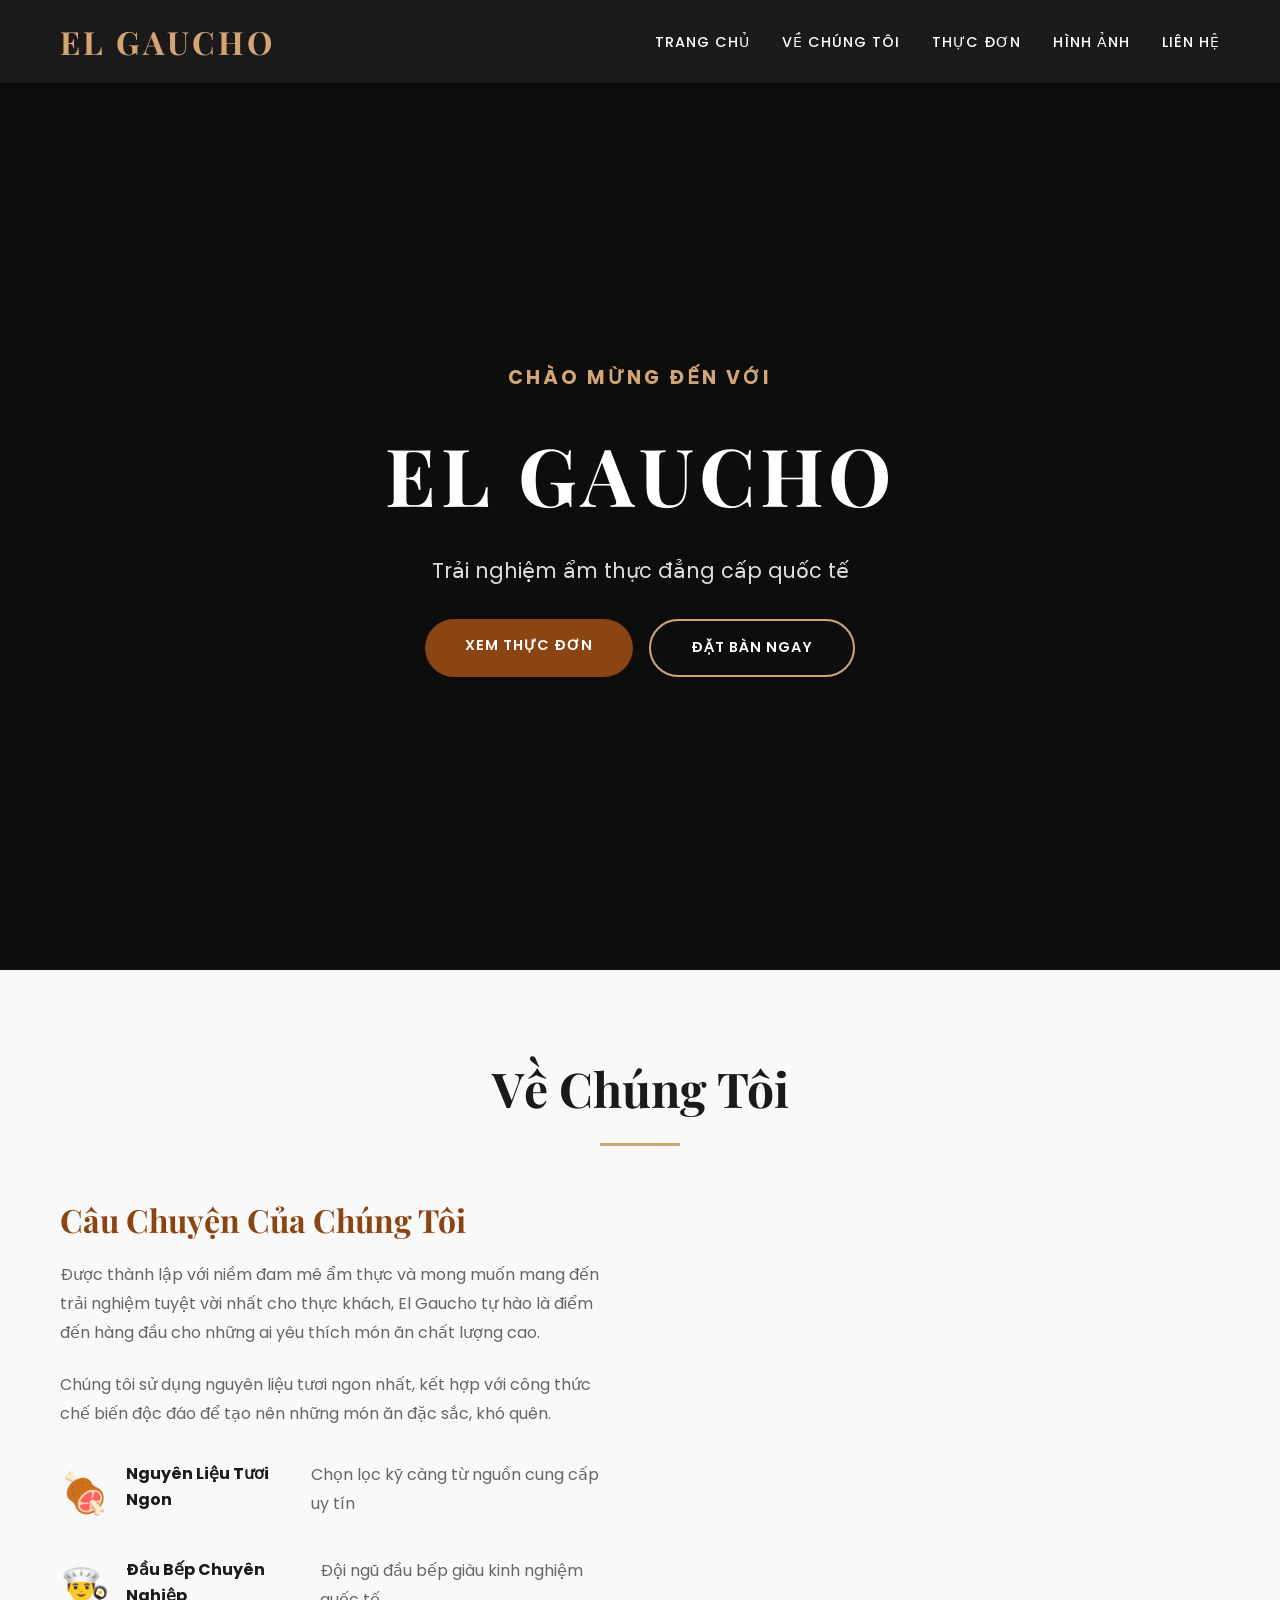
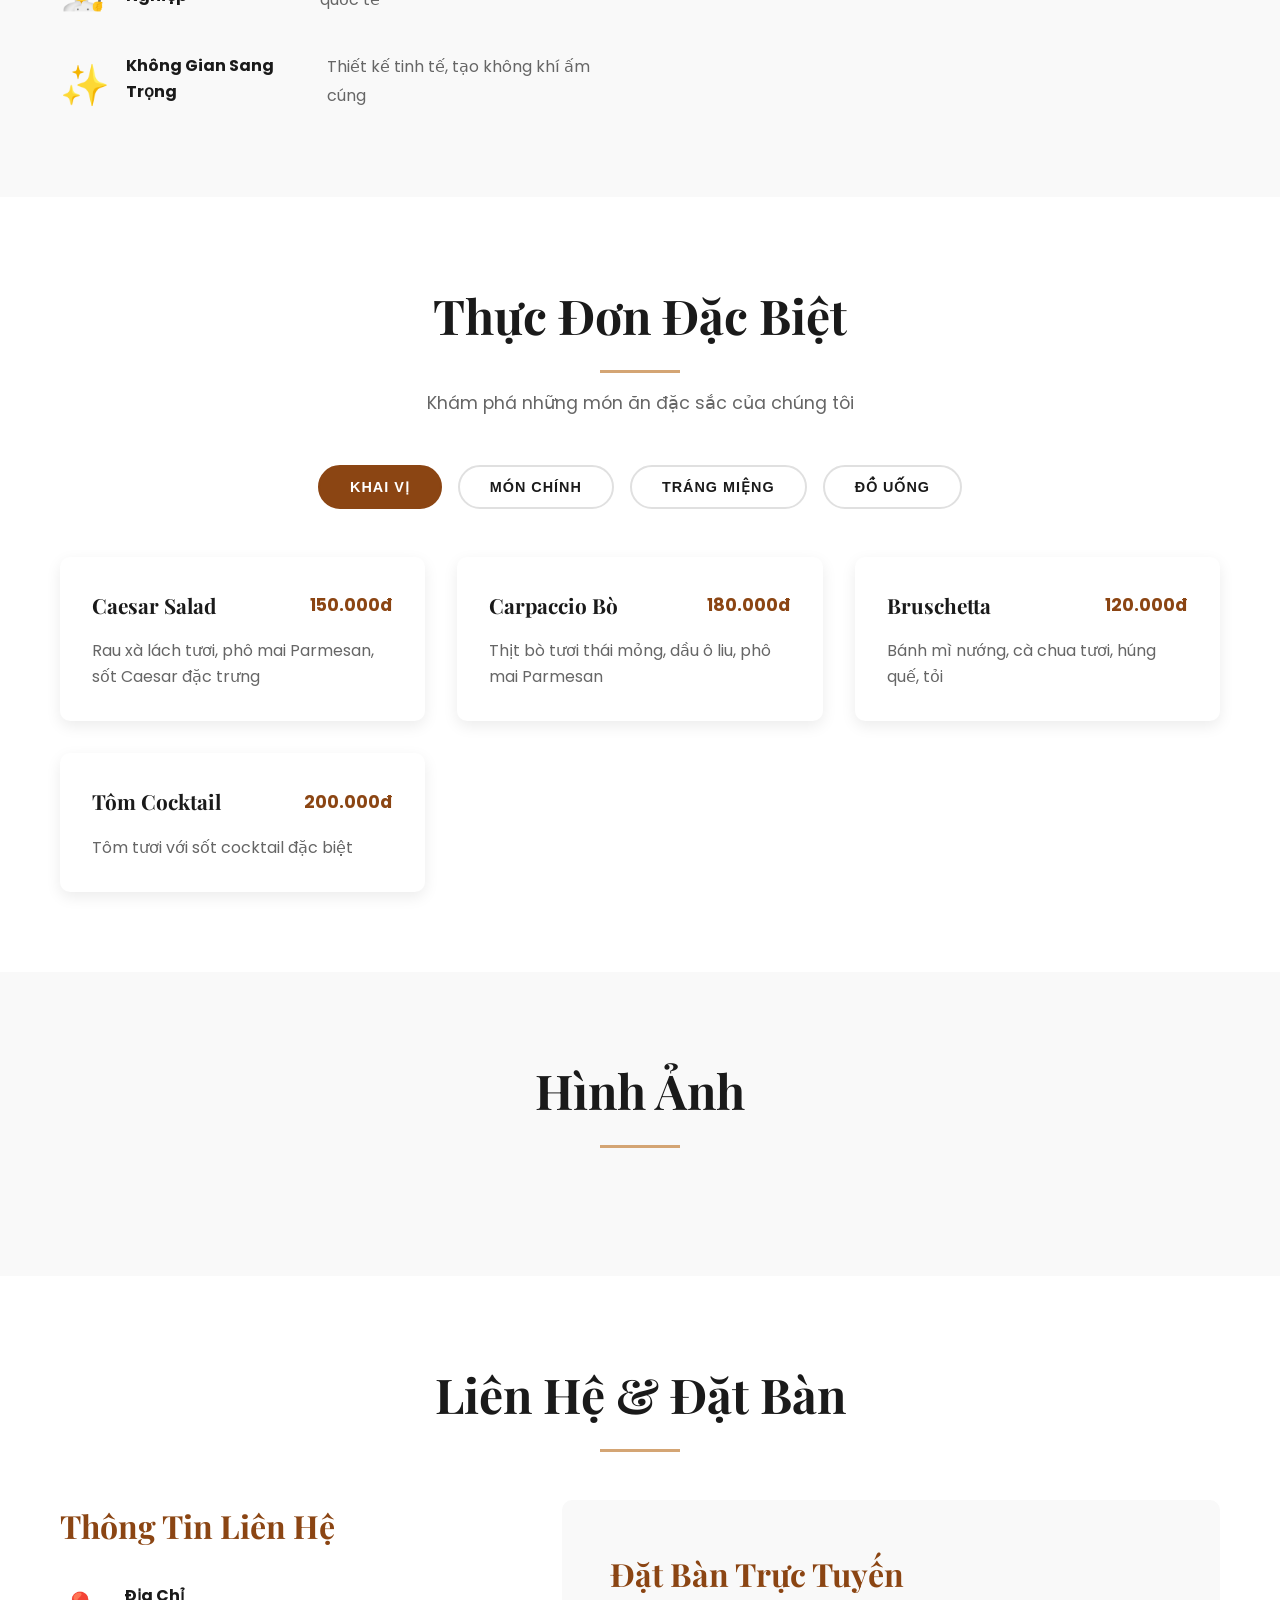
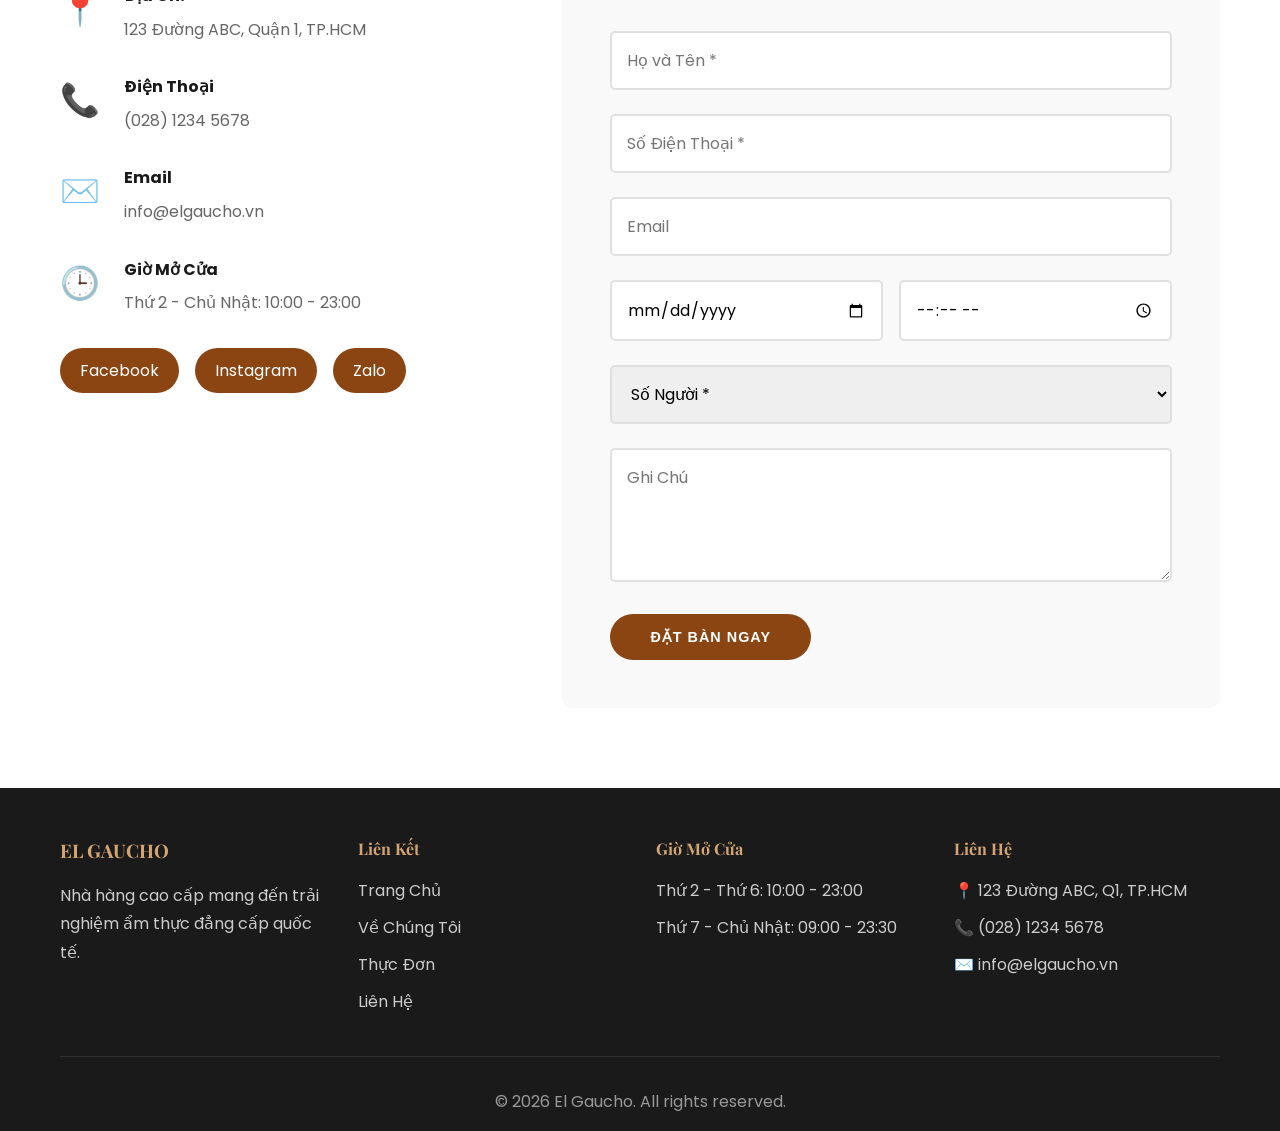
==== index.html @ 5d887f47 "Initial website upload" ====
<!DOCTYPE html>
<html lang="vi">
<head>
    <meta charset="UTF-8">
    <meta name="viewport" content="width=device-width, initial-scale=1.0">
    <meta name="description" content="Nhà hàng cao cấp - Ẩm thực đặc sắc">
    <title>El Gaucho - Nhà Hàng Cao Cấp</title>
    <link rel="stylesheet" href="css/style.css">
    <link rel="preconnect" href="https://fonts.googleapis.com">
    <link rel="preconnect" href="https://fonts.gstatic.com" crossorigin>
    <link href="https://fonts.googleapis.com/css2?family=Playfair+Display:wght@400;500;600;700&family=Poppins:wght@300;400;500;600&display=swap" rel="stylesheet">
</head>
<body>
    <!-- Header & Navigation -->
    <header class="header">
        <nav class="navbar">
            <div class="container">
                <div class="logo">
                    <h1>EL GAUCHO</h1>
                </div>
                <ul class="nav-menu">
                    <li><a href="#home" class="nav-link">Trang Chủ</a></li>
                    <li><a href="#about" class="nav-link">Về Chúng Tôi</a></li>
                    <li><a href="#menu" class="nav-link">Thực Đơn</a></li>
                    <li><a href="#gallery" class="nav-link">Hình Ảnh</a></li>
                    <li><a href="#contact" class="nav-link">Liên Hệ</a></li>
                </ul>
                <div class="nav-toggle">
                    <span></span>
                    <span></span>
                    <span></span>
                </div>
            </div>
        </nav>
    </header>

    <!-- Hero Section -->
    <section id="home" class="hero">
        <div class="hero-overlay"></div>
        <div class="hero-content">
            <h2 class="hero-subtitle">Chào Mừng Đến Với</h2>
            <h1 class="hero-title">EL GAUCHO</h1>
            <p class="hero-description">Trải nghiệm ẩm thực đẳng cấp quốc tế</p>
            <div class="hero-buttons">
                <a href="#menu" class="btn btn-primary">Xem Thực Đơn</a>
                <a href="#contact" class="btn btn-secondary">Đặt Bàn Ngay</a>
            </div>
        </div>
    </section>

    <!-- About Section -->
    <section id="about" class="about">
        <div class="container">
            <div class="section-header">
                <h2 class="section-title">Về Chúng Tôi</h2>
                <div class="section-divider"></div>
            </div>
            <div class="about-content">
                <div class="about-text">
                    <h3>Câu Chuyện Của Chúng Tôi</h3>
                    <p>Được thành lập với niềm đam mê ẩm thực và mong muốn mang đến trải nghiệm tuyệt vời nhất cho thực khách, El Gaucho tự hào là điểm đến hàng đầu cho những ai yêu thích món ăn chất lượng cao.</p>
                    <p>Chúng tôi sử dụng nguyên liệu tươi ngon nhất, kết hợp với công thức chế biến độc đáo để tạo nên những món ăn đặc sắc, khó quên.</p>
                    <div class="about-features">
                        <div class="feature-item">
                            <div class="feature-icon">🍖</div>
                            <h4>Nguyên Liệu Tươi Ngon</h4>
                            <p>Chọn lọc kỹ càng từ nguồn cung cấp uy tín</p>
                        </div>
                        <div class="feature-item">
                            <div class="feature-icon">👨‍🍳</div>
                            <h4>Đầu Bếp Chuyên Nghiệp</h4>
                            <p>Đội ngũ đầu bếp giàu kinh nghiệm quốc tế</p>
                        </div>
                        <div class="feature-item">
                            <div class="feature-icon">✨</div>
                            <h4>Không Gian Sang Trọng</h4>
                            <p>Thiết kế tinh tế, tạo không khí ấm cúng</p>
                        </div>
                    </div>
                </div>
                <div class="about-image">
                    <img src="images/restaurant-interior.jpg" alt="Không gian nhà hàng" onerror="this.style.display='none'">
                </div>
            </div>
        </div>
    </section>

    <!-- Menu Section -->
    <section id="menu" class="menu">
        <div class="container">
            <div class="section-header">
                <h2 class="section-title">Thực Đơn Đặc Biệt</h2>
                <div class="section-divider"></div>
                <p class="section-description">Khám phá những món ăn đặc sắc của chúng tôi</p>
            </div>
            
            <div class="menu-tabs">
                <button class="tab-btn active" data-tab="appetizers">Khai Vị</button>
                <button class="tab-btn" data-tab="mains">Món Chính</button>
                <button class="tab-btn" data-tab="desserts">Tráng Miệng</button>
                <button class="tab-btn" data-tab="drinks">Đồ Uống</button>
            </div>

            <div class="menu-content">
                <!-- Appetizers -->
                <div class="tab-content active" data-content="appetizers">
                    <div class="menu-grid">
                        <div class="menu-item">
                            <div class="menu-item-header">
                                <h4>Caesar Salad</h4>
                                <span class="price">150.000đ</span>
                            </div>
                            <p>Rau xà lách tươi, phô mai Parmesan, sốt Caesar đặc trưng</p>
                        </div>
                        <div class="menu-item">
                            <div class="menu-item-header">
                                <h4>Carpaccio Bò</h4>
                                <span class="price">180.000đ</span>
                            </div>
                            <p>Thịt bò tươi thái mỏng, dầu ô liu, phô mai Parmesan</p>
                        </div>
                        <div class="menu-item">
                            <div class="menu-item-header">
                                <h4>Bruschetta</h4>
                                <span class="price">120.000đ</span>
                            </div>
                            <p>Bánh mì nướng, cà chua tươi, húng quế, tỏi</p>
                        </div>
                        <div class="menu-item">
                            <div class="menu-item-header">
                                <h4>Tôm Cocktail</h4>
                                <span class="price">200.000đ</span>
                            </div>
                            <p>Tôm tươi với sốt cocktail đặc biệt</p>
                        </div>
                    </div>
                </div>

                <!-- Main Courses -->
                <div class="tab-content" data-content="mains">
                    <div class="menu-grid">
                        <div class="menu-item featured">
                            <div class="menu-item-header">
                                <h4>Bít Tết Ribeye</h4>
                                <span class="price">650.000đ</span>
                            </div>
                            <p>350g thịt bò Úc cao cấp, khoai tây nghiền, rau củ nướng</p>
                        </div>
                        <div class="menu-item featured">
                            <div class="menu-item-header">
                                <h4>T-Bone Steak</h4>
                                <span class="price">750.000đ</span>
                            </div>
                            <p>450g thịt bò T-bone, nướng hoàn hảo theo yêu cầu</p>
                        </div>
                        <div class="menu-item">
                            <div class="menu-item-header">
                                <h4>Cá Hồi Nướng</h4>
                                <span class="price">450.000đ</span>
                            </div>
                            <p>Phi lê cá hồi Na Uy, sốt bơ chanh, măng tây</p>
                        </div>
                        <div class="menu-item">
                            <div class="menu-item-header">
                                <h4>Gà Nướng Thảo Mộc</h4>
                                <span class="price">350.000đ</span>
                            </div>
                            <p>Ức gà nướng với thảo mộc, khoai tây chiên giòn</p>
                        </div>
                        <div class="menu-item">
                            <div class="menu-item-header">
                                <h4>Mì Ý Hải Sản</h4>
                                <span class="price">320.000đ</span>
                            </div>
                            <p>Mì Ý với hải sản tươi sống, sốt cà chua</p>
                        </div>
                        <div class="menu-item">
                            <div class="menu-item-header">
                                <h4>Sườn Cừu Nướng</h4>
                                <span class="price">580.000đ</span>
                            </div>
                            <p>Sườn cừu New Zealand, sốt rượu vang đỏ</p>
                        </div>
                    </div>
                </div>

                <!-- Desserts -->
                <div class="tab-content" data-content="desserts">
                    <div class="menu-grid">
                        <div class="menu-item">
                            <div class="menu-item-header">
                                <h4>Tiramisu</h4>
                                <span class="price">120.000đ</span>
                            </div>
                            <p>Bánh Tiramisu truyền thống Ý, cà phê Espresso</p>
                        </div>
                        <div class="menu-item">
                            <div class="menu-item-header">
                                <h4>Panna Cotta</h4>
                                <span class="price">110.000đ</span>
                            </div>
                            <p>Kem Panna Cotta với sốt dâu tươi</p>
                        </div>
                        <div class="menu-item">
                            <div class="menu-item-header">
                                <h4>Chocolate Lava Cake</h4>
                                <span class="price">130.000đ</span>
                            </div>
                            <p>Bánh chocolate nóng chảy, kem vanilla</p>
                        </div>
                        <div class="menu-item">
                            <div class="menu-item-header">
                                <h4>Crème Brûlée</h4>
                                <span class="price">115.000đ</span>
                            </div>
                            <p>Kem caramen kiểu Pháp với lớp đường cháy giòn</p>
                        </div>
                    </div>
                </div>

                <!-- Drinks -->
                <div class="tab-content" data-content="drinks">
                    <div class="menu-grid">
                        <div class="menu-item">
                            <div class="menu-item-header">
                                <h4>Rượu Vang Đỏ</h4>
                                <span class="price">800.000đ - 2.500.000đ</span>
                            </div>
                            <p>Tuyển chọn các loại vang cao cấp từ khắp thế giới</p>
                        </div>
                        <div class="menu-item">
                            <div class="menu-item-header">
                                <h4>Rượu Vang Trắng</h4>
                                <span class="price">700.000đ - 2.000.000đ</span>
                            </div>
                            <p>Vang trắng thanh mát, hảo hạng</p>
                        </div>
                        <div class="menu-item">
                            <div class="menu-item-header">
                                <h4>Cocktail Đặc Biệt</h4>
                                <span class="price">180.000đ</span>
                            </div>
                            <p>Các loại cocktail pha chế theo công thức độc quyền</p>
                        </div>
                        <div class="menu-item">
                            <div class="menu-item-header">
                                <h4>Nước Ép Tươi</h4>
                                <span class="price">65.000đ</span>
                            </div>
                            <p>Nước ép trái cây tươi 100%</p>
                        </div>
                        <div class="menu-item">
                            <div class="menu-item-header">
                                <h4>Cà Phê Đặc Biệt</h4>
                                <span class="price">55.000đ</span>
                            </div>
                            <p>Espresso, Cappuccino, Latte, Americano</p>
                        </div>
                    </div>
                </div>
            </div>
        </div>
    </section>

    <!-- Gallery Section -->
    <section id="gallery" class="gallery">
        <div class="container">
            <div class="section-header">
                <h2 class="section-title">Hình Ảnh</h2>
                <div class="section-divider"></div>
            </div>
            <div class="gallery-grid">
                <div class="gallery-item">
                    <img src="images/dish1.jpg" alt="Món ăn 1" onerror="this.parentElement.style.display='none'">
                    <div class="gallery-overlay">
                        <h4>Bít Tết Cao Cấp</h4>
                    </div>
                </div>
                <div class="gallery-item">
                    <img src="images/dish2.jpg" alt="Món ăn 2" onerror="this.parentElement.style.display='none'">
                    <div class="gallery-overlay">
                        <h4>Hải Sản Tươi Sống</h4>
                    </div>
                </div>
                <div class="gallery-item">
                    <img src="images/dish3.jpg" alt="Món ăn 3" onerror="this.parentElement.style.display='none'">
                    <div class="gallery-overlay">
                        <h4>Tráng Miệng Đặc Sắc</h4>
                    </div>
                </div>
                <div class="gallery-item">
                    <img src="images/interior1.jpg" alt="Không gian 1" onerror="this.parentElement.style.display='none'">
                    <div class="gallery-overlay">
                        <h4>Không Gian Sang Trọng</h4>
                    </div>
                </div>
                <div class="gallery-item">
                    <img src="images/interior2.jpg" alt="Không gian 2" onerror="this.parentElement.style.display='none'">
                    <div class="gallery-overlay">
                        <h4>Khu Vực VIP</h4>
                    </div>
                </div>
                <div class="gallery-item">
                    <img src="images/bar.jpg" alt="Quầy bar" onerror="this.parentElement.style.display='none'">
                    <div class="gallery-overlay">
                        <h4>Quầy Bar</h4>
                    </div>
                </div>
            </div>
        </div>
    </section>

    <!-- Contact Section -->
    <section id="contact" class="contact">
        <div class="container">
            <div class="section-header">
                <h2 class="section-title">Liên Hệ & Đặt Bàn</h2>
                <div class="section-divider"></div>
            </div>
            <div class="contact-content">
                <div class="contact-info">
                    <h3>Thông Tin Liên Hệ</h3>
                    <div class="info-item">
                        <div class="info-icon">📍</div>
                        <div>
                            <h4>Địa Chỉ</h4>
                            <p>123 Đường ABC, Quận 1, TP.HCM</p>
                        </div>
                    </div>
                    <div class="info-item">
                        <div class="info-icon">📞</div>
                        <div>
                            <h4>Điện Thoại</h4>
                            <p>(028) 1234 5678</p>
                        </div>
                    </div>
                    <div class="info-item">
                        <div class="info-icon">✉️</div>
                        <div>
                            <h4>Email</h4>
                            <p>info@elgaucho.vn</p>
                        </div>
                    </div>
                    <div class="info-item">
                        <div class="info-icon">🕒</div>
                        <div>
                            <h4>Giờ Mở Cửa</h4>
                            <p>Thứ 2 - Chủ Nhật: 10:00 - 23:00</p>
                        </div>
                    </div>
                    <div class="social-links">
                        <a href="#" class="social-link">Facebook</a>
                        <a href="#" class="social-link">Instagram</a>
                        <a href="#" class="social-link">Zalo</a>
                    </div>
                </div>
                <div class="contact-form">
                    <h3>Đặt Bàn Trực Tuyến</h3>
                    <form id="reservationForm">
                        <div class="form-group">
                            <input type="text" name="name" placeholder="Họ và Tên *" required>
                        </div>
                        <div class="form-group">
                            <input type="tel" name="phone" placeholder="Số Điện Thoại *" required>
                        </div>
                        <div class="form-group">
                            <input type="email" name="email" placeholder="Email">
                        </div>
                        <div class="form-row">
                            <div class="form-group">
                                <input type="date" name="date" required>
                            </div>
                            <div class="form-group">
                                <input type="time" name="time" required>
                            </div>
                        </div>
                        <div class="form-group">
                            <select name="guests" required>
                                <option value="">Số Người *</option>
                                <option value="1">1 Người</option>
                                <option value="2">2 Người</option>
                                <option value="3">3 Người</option>
                                <option value="4">4 Người</option>
                                <option value="5">5 Người</option>
                                <option value="6+">6+ Người</option>
                            </select>
                        </div>
                        <div class="form-group">
                            <textarea name="message" placeholder="Ghi Chú" rows="4"></textarea>
                        </div>
                        <button type="submit" class="btn btn-primary">Đặt Bàn Ngay</button>
                    </form>
                </div>
            </div>
        </div>
    </section>

    <!-- Footer -->
    <footer class="footer">
        <div class="container">
            <div class="footer-content">
                <div class="footer-col">
                    <h3>EL GAUCHO</h3>
                    <p>Nhà hàng cao cấp mang đến trải nghiệm ẩm thực đẳng cấp quốc tế.</p>
                </div>
                <div class="footer-col">
                    <h4>Liên Kết</h4>
                    <ul>
                        <li><a href="#home">Trang Chủ</a></li>
                        <li><a href="#about">Về Chúng Tôi</a></li>
                        <li><a href="#menu">Thực Đơn</a></li>
                        <li><a href="#contact">Liên Hệ</a></li>
                    </ul>
                </div>
                <div class="footer-col">
                    <h4>Giờ Mở Cửa</h4>
                    <ul>
                        <li>Thứ 2 - Thứ 6: 10:00 - 23:00</li>
                        <li>Thứ 7 - Chủ Nhật: 09:00 - 23:30</li>
                    </ul>
                </div>
                <div class="footer-col">
                    <h4>Liên Hệ</h4>
                    <ul>
                        <li>📍 123 Đường ABC, Q1, TP.HCM</li>
                        <li>📞 (028) 1234 5678</li>
                        <li>✉️ info@elgaucho.vn</li>
                    </ul>
                </div>
            </div>
            <div class="footer-bottom">
                <p>&copy; 2026 El Gaucho. All rights reserved.</p>
            </div>
        </div>
    </footer>

    <script src="js/script.js"></script>
</body>
</html>
---- css/style.css ----
/* Reset & Base Styles */
* {
    margin: 0;
    padding: 0;
    box-sizing: border-box;
}

:root {
    --primary-color: #8b4513;
    --secondary-color: #d4a574;
    --dark-color: #1a1a1a;
    --light-color: #ffffff;
    --gray-color: #666;
    --border-color: #e0e0e0;
    --overlay-color: rgba(0, 0, 0, 0.7);
    --font-primary: 'Playfair Display', serif;
    --font-secondary: 'Poppins', sans-serif;
}

html {
    scroll-behavior: smooth;
}

body {
    font-family: var(--font-secondary);
    line-height: 1.6;
    color: var(--dark-color);
    overflow-x: hidden;
}

.container {
    max-width: 1200px;
    margin: 0 auto;
    padding: 0 20px;
}

/* Header & Navigation */
.header {
    position: fixed;
    top: 0;
    left: 0;
    width: 100%;
    background: var(--dark-color);
    z-index: 1000;
    box-shadow: 0 2px 10px rgba(0, 0, 0, 0.3);
}

.navbar {
    padding: 1rem 0;
}

.navbar .container {
    display: flex;
    justify-content: space-between;
    align-items: center;
}

.logo h1 {
    font-family: var(--font-primary);
    color: var(--secondary-color);
    font-size: 2rem;
    letter-spacing: 3px;
    font-weight: 700;
}

.nav-menu {
    display: flex;
    list-style: none;
    gap: 2rem;
}

.nav-link {
    color: var(--light-color);
    text-decoration: none;
    font-weight: 500;
    transition: color 0.3s ease;
    text-transform: uppercase;
    font-size: 0.9rem;
    letter-spacing: 1px;
}

.nav-link:hover {
    color: var(--secondary-color);
}

.nav-toggle {
    display: none;
    flex-direction: column;
    cursor: pointer;
    gap: 5px;
}

.nav-toggle span {
    width: 25px;
    height: 3px;
    background: var(--light-color);
    transition: 0.3s;
}

/* Hero Section */
.hero {
    height: 100vh;
    background: linear-gradient(rgba(0, 0, 0, 0.5), rgba(0, 0, 0, 0.5)),
                url('../images/hero-bg.jpg') center/cover no-repeat;
    background-color: var(--dark-color);
    display: flex;
    align-items: center;
    justify-content: center;
    text-align: center;
    position: relative;
    margin-top: 70px;
}

.hero-content {
    color: var(--light-color);
    animation: fadeInUp 1s ease-in-out;
}

.hero-subtitle {
    font-size: 1.2rem;
    letter-spacing: 3px;
    text-transform: uppercase;
    margin-bottom: 1rem;
    color: var(--secondary-color);
}

.hero-title {
    font-family: var(--font-primary);
    font-size: 5rem;
    margin-bottom: 1rem;
    letter-spacing: 5px;
    font-weight: 700;
}

.hero-description {
    font-size: 1.3rem;
    margin-bottom: 2rem;
    color: #ddd;
}

.hero-buttons {
    display: flex;
    gap: 1rem;
    justify-content: center;
}

.btn {
    padding: 15px 40px;
    text-decoration: none;
    border-radius: 50px;
    font-weight: 600;
    text-transform: uppercase;
    letter-spacing: 1px;
    transition: all 0.3s ease;
    display: inline-block;
    cursor: pointer;
    border: none;
    font-size: 0.9rem;
}

.btn-primary {
    background: var(--primary-color);
    color: var(--light-color);
}

.btn-primary:hover {
    background: #6d3410;
    transform: translateY(-3px);
    box-shadow: 0 5px 15px rgba(139, 69, 19, 0.4);
}

.btn-secondary {
    background: transparent;
    color: var(--light-color);
    border: 2px solid var(--secondary-color);
}

.btn-secondary:hover {
    background: var(--secondary-color);
    color: var(--dark-color);
    transform: translateY(-3px);
}

/* Section Styles */
section {
    padding: 80px 0;
}

.section-header {
    text-align: center;
    margin-bottom: 3rem;
}

.section-title {
    font-family: var(--font-primary);
    font-size: 3rem;
    margin-bottom: 1rem;
    color: var(--dark-color);
}

.section-divider {
    width: 80px;
    height: 3px;
    background: var(--secondary-color);
    margin: 0 auto 1rem;
}

.section-description {
    font-size: 1.1rem;
    color: var(--gray-color);
    max-width: 600px;
    margin: 0 auto;
}

/* About Section */
.about {
    background: #f9f9f9;
}

.about-content {
    display: grid;
    grid-template-columns: 1fr 1fr;
    gap: 4rem;
    align-items: center;
}

.about-text h3 {
    font-family: var(--font-primary);
    font-size: 2rem;
    margin-bottom: 1rem;
    color: var(--primary-color);
}

.about-text p {
    margin-bottom: 1.5rem;
    color: var(--gray-color);
    line-height: 1.8;
}

.about-features {
    display: grid;
    gap: 2rem;
    margin-top: 2rem;
}

.feature-item {
    display: flex;
    gap: 1rem;
    align-items: flex-start;
}

.feature-icon {
    font-size: 2.5rem;
    flex-shrink: 0;
}

.feature-item h4 {
    margin-bottom: 0.5rem;
    color: var(--dark-color);
}

.feature-item p {
    color: var(--gray-color);
    margin: 0;
}

.about-image img {
    width: 100%;
    height: 500px;
    object-fit: cover;
    border-radius: 10px;
    box-shadow: 0 10px 30px rgba(0, 0, 0, 0.2);
}

/* Menu Section */
.menu {
    background: var(--light-color);
}

.menu-tabs {
    display: flex;
    justify-content: center;
    gap: 1rem;
    margin-bottom: 3rem;
    flex-wrap: wrap;
}

.tab-btn {
    padding: 12px 30px;
    background: transparent;
    border: 2px solid var(--border-color);
    color: var(--dark-color);
    font-weight: 600;
    cursor: pointer;
    transition: all 0.3s ease;
    border-radius: 50px;
    text-transform: uppercase;
    letter-spacing: 1px;
    font-size: 0.9rem;
}

.tab-btn:hover,
.tab-btn.active {
    background: var(--primary-color);
    color: var(--light-color);
    border-color: var(--primary-color);
}

.tab-content {
    display: none;
    animation: fadeIn 0.5s ease-in-out;
}

.tab-content.active {
    display: block;
}

.menu-grid {
    display: grid;
    grid-template-columns: repeat(auto-fit, minmax(300px, 1fr));
    gap: 2rem;
}

.menu-item {
    background: #fff;
    padding: 2rem;
    border-radius: 10px;
    box-shadow: 0 5px 15px rgba(0, 0, 0, 0.08);
    transition: transform 0.3s ease, box-shadow 0.3s ease;
}

.menu-item:hover {
    transform: translateY(-5px);
    box-shadow: 0 10px 25px rgba(0, 0, 0, 0.15);
}

.menu-item.featured {
    border: 2px solid var(--secondary-color);
    position: relative;
}

.menu-item.featured::before {
    content: "⭐ Đặc Biệt";
    position: absolute;
    top: -12px;
    left: 20px;
    background: var(--secondary-color);
    color: var(--dark-color);
    padding: 5px 15px;
    border-radius: 20px;
    font-size: 0.75rem;
    font-weight: 600;
}

.menu-item-header {
    display: flex;
    justify-content: space-between;
    align-items: center;
    margin-bottom: 1rem;
    gap: 1rem;
}

.menu-item h4 {
    font-family: var(--font-primary);
    font-size: 1.3rem;
    color: var(--dark-color);
}

.price {
    color: var(--primary-color);
    font-weight: 700;
    font-size: 1.1rem;
    white-space: nowrap;
}

.menu-item p {
    color: var(--gray-color);
    line-height: 1.6;
}

/* Gallery Section */
.gallery {
    background: #f9f9f9;
}

.gallery-grid {
    display: grid;
    grid-template-columns: repeat(auto-fit, minmax(300px, 1fr));
    gap: 1.5rem;
}

.gallery-item {
    position: relative;
    overflow: hidden;
    border-radius: 10px;
    height: 300px;
    cursor: pointer;
}

.gallery-item img {
    width: 100%;
    height: 100%;
    object-fit: cover;
    transition: transform 0.5s ease;
}

.gallery-item:hover img {
    transform: scale(1.1);
}

.gallery-overlay {
    position: absolute;
    bottom: 0;
    left: 0;
    right: 0;
    background: linear-gradient(to top, rgba(0, 0, 0, 0.8), transparent);
    padding: 2rem;
    transform: translateY(100%);
    transition: transform 0.3s ease;
}

.gallery-item:hover .gallery-overlay {
    transform: translateY(0);
}

.gallery-overlay h4 {
    color: var(--light-color);
    font-family: var(--font-primary);
    font-size: 1.3rem;
}

/* Contact Section */
.contact {
    background: var(--light-color);
}

.contact-content {
    display: grid;
    grid-template-columns: 1fr 1.5fr;
    gap: 4rem;
}

.contact-info h3,
.contact-form h3 {
    font-family: var(--font-primary);
    font-size: 2rem;
    margin-bottom: 2rem;
    color: var(--primary-color);
}

.info-item {
    display: flex;
    gap: 1.5rem;
    margin-bottom: 2rem;
    align-items: flex-start;
}

.info-icon {
    font-size: 2rem;
    flex-shrink: 0;
}

.info-item h4 {
    margin-bottom: 0.5rem;
    color: var(--dark-color);
}

.info-item p {
    color: var(--gray-color);
}

.social-links {
    display: flex;
    gap: 1rem;
    margin-top: 2rem;
}

.social-link {
    padding: 10px 20px;
    background: var(--primary-color);
    color: var(--light-color);
    text-decoration: none;
    border-radius: 50px;
    transition: all 0.3s ease;
}

.social-link:hover {
    background: var(--secondary-color);
    color: var(--dark-color);
    transform: translateY(-3px);
}

.contact-form {
    background: #f9f9f9;
    padding: 3rem;
    border-radius: 10px;
}

.form-group {
    margin-bottom: 1.5rem;
}

.form-row {
    display: grid;
    grid-template-columns: 1fr 1fr;
    gap: 1rem;
}

.form-group input,
.form-group select,
.form-group textarea {
    width: 100%;
    padding: 15px;
    border: 2px solid var(--border-color);
    border-radius: 5px;
    font-family: var(--font-secondary);
    font-size: 1rem;
    transition: border-color 0.3s ease;
}

.form-group input:focus,
.form-group select:focus,
.form-group textarea:focus {
    outline: none;
    border-color: var(--primary-color);
}

.form-group textarea {
    resize: vertical;
}

/* Footer */
.footer {
    background: var(--dark-color);
    color: var(--light-color);
    padding: 3rem 0 1rem;
}

.footer-content {
    display: grid;
    grid-template-columns: repeat(auto-fit, minmax(250px, 1fr));
    gap: 2rem;
    margin-bottom: 2rem;
}

.footer-col h3,
.footer-col h4 {
    font-family: var(--font-primary);
    margin-bottom: 1rem;
    color: var(--secondary-color);
}

.footer-col p,
.footer-col ul {
    color: #ccc;
    line-height: 1.8;
}

.footer-col ul {
    list-style: none;
}

.footer-col ul li {
    margin-bottom: 0.5rem;
}

.footer-col a {
    color: #ccc;
    text-decoration: none;
    transition: color 0.3s ease;
}

.footer-col a:hover {
    color: var(--secondary-color);
}

.footer-bottom {
    text-align: center;
    padding-top: 2rem;
    border-top: 1px solid rgba(255, 255, 255, 0.1);
    color: #999;
}

/* Animations */
@keyframes fadeIn {
    from {
        opacity: 0;
    }
    to {
        opacity: 1;
    }
}

@keyframes fadeInUp {
    from {
        opacity: 0;
        transform: translateY(30px);
    }
    to {
        opacity: 1;
        transform: translateY(0);
    }
}

/* Responsive Design */
@media (max-width: 968px) {
    .nav-menu {
        position: fixed;
        left: -100%;
        top: 70px;
        flex-direction: column;
        background: var(--dark-color);
        width: 100%;
        text-align: center;
        transition: 0.3s;
        padding: 2rem 0;
        gap: 0;
    }

    .nav-menu.active {
        left: 0;
    }

    .nav-menu li {
        padding: 1rem 0;
    }

    .nav-toggle {
        display: flex;
    }

    .hero-title {
        font-size: 3rem;
    }

    .about-content {
        grid-template-columns: 1fr;
    }

    .about-image {
        order: -1;
    }

    .contact-content {
        grid-template-columns: 1fr;
    }

    .form-row {
        grid-template-columns: 1fr;
    }
}

@media (max-width: 768px) {
    .hero-title {
        font-size: 2.5rem;
    }

    .section-title {
        font-size: 2rem;
    }

    .menu-tabs {
        gap: 0.5rem;
    }

    .tab-btn {
        padding: 10px 20px;
        font-size: 0.8rem;
    }

    .contact-form {
        padding: 2rem;
    }
}

@media (max-width: 480px) {
    .hero-title {
        font-size: 2rem;
        letter-spacing: 3px;
    }

    .hero-buttons {
        flex-direction: column;
    }

    .btn {
        width: 100%;
    }

    .logo h1 {
        font-size: 1.5rem;
    }
}
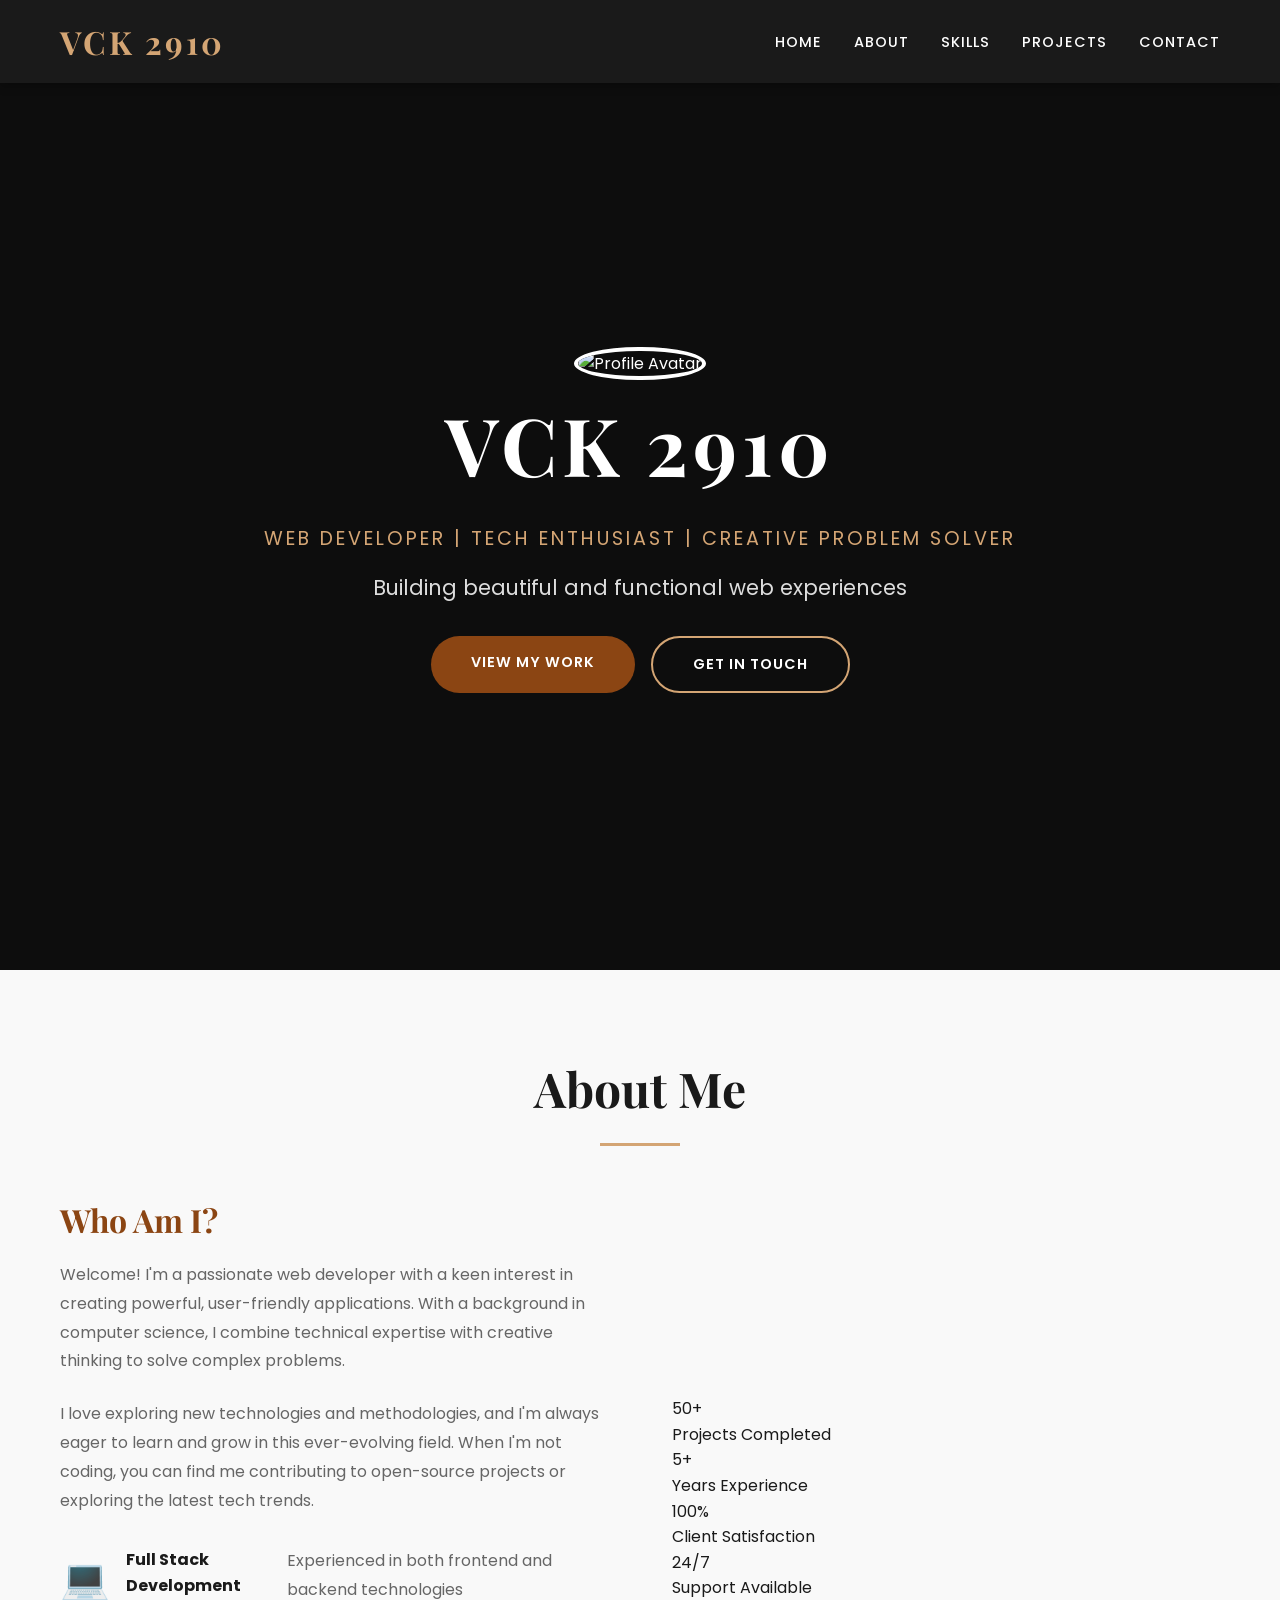
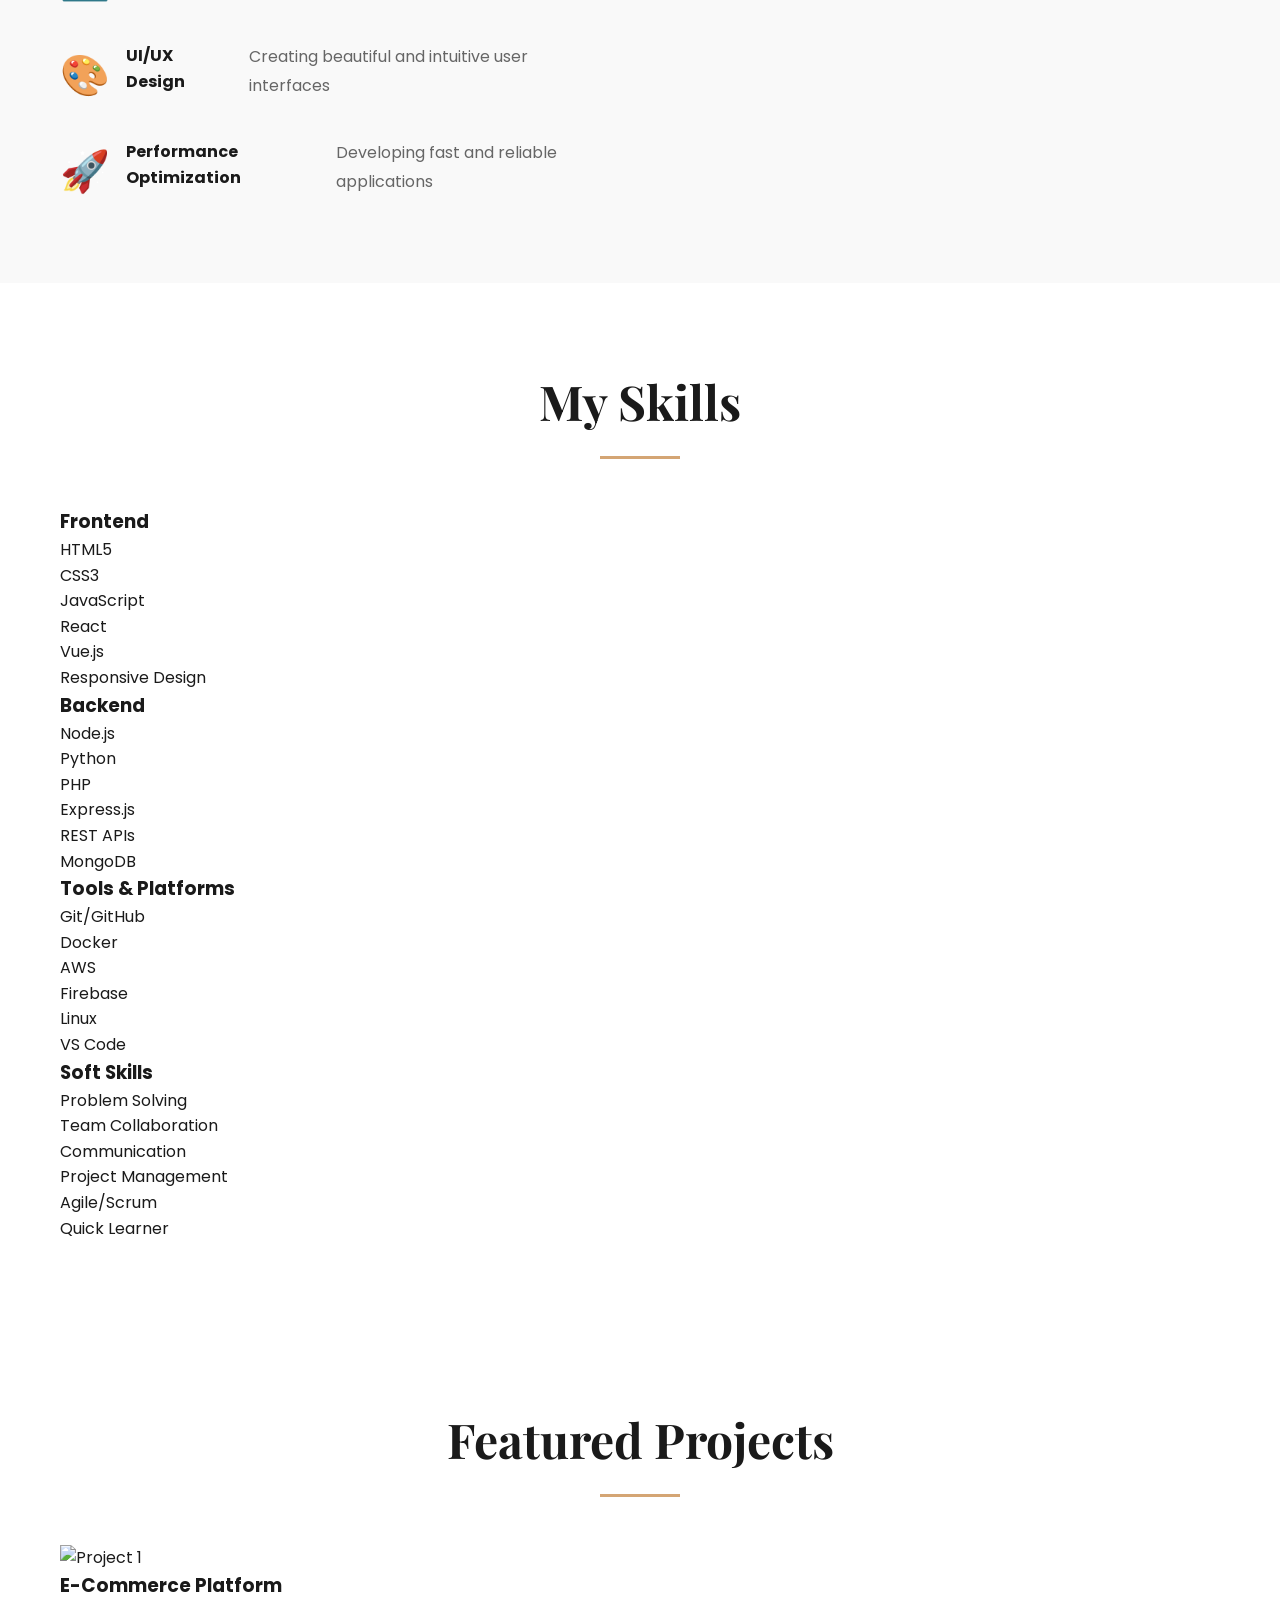
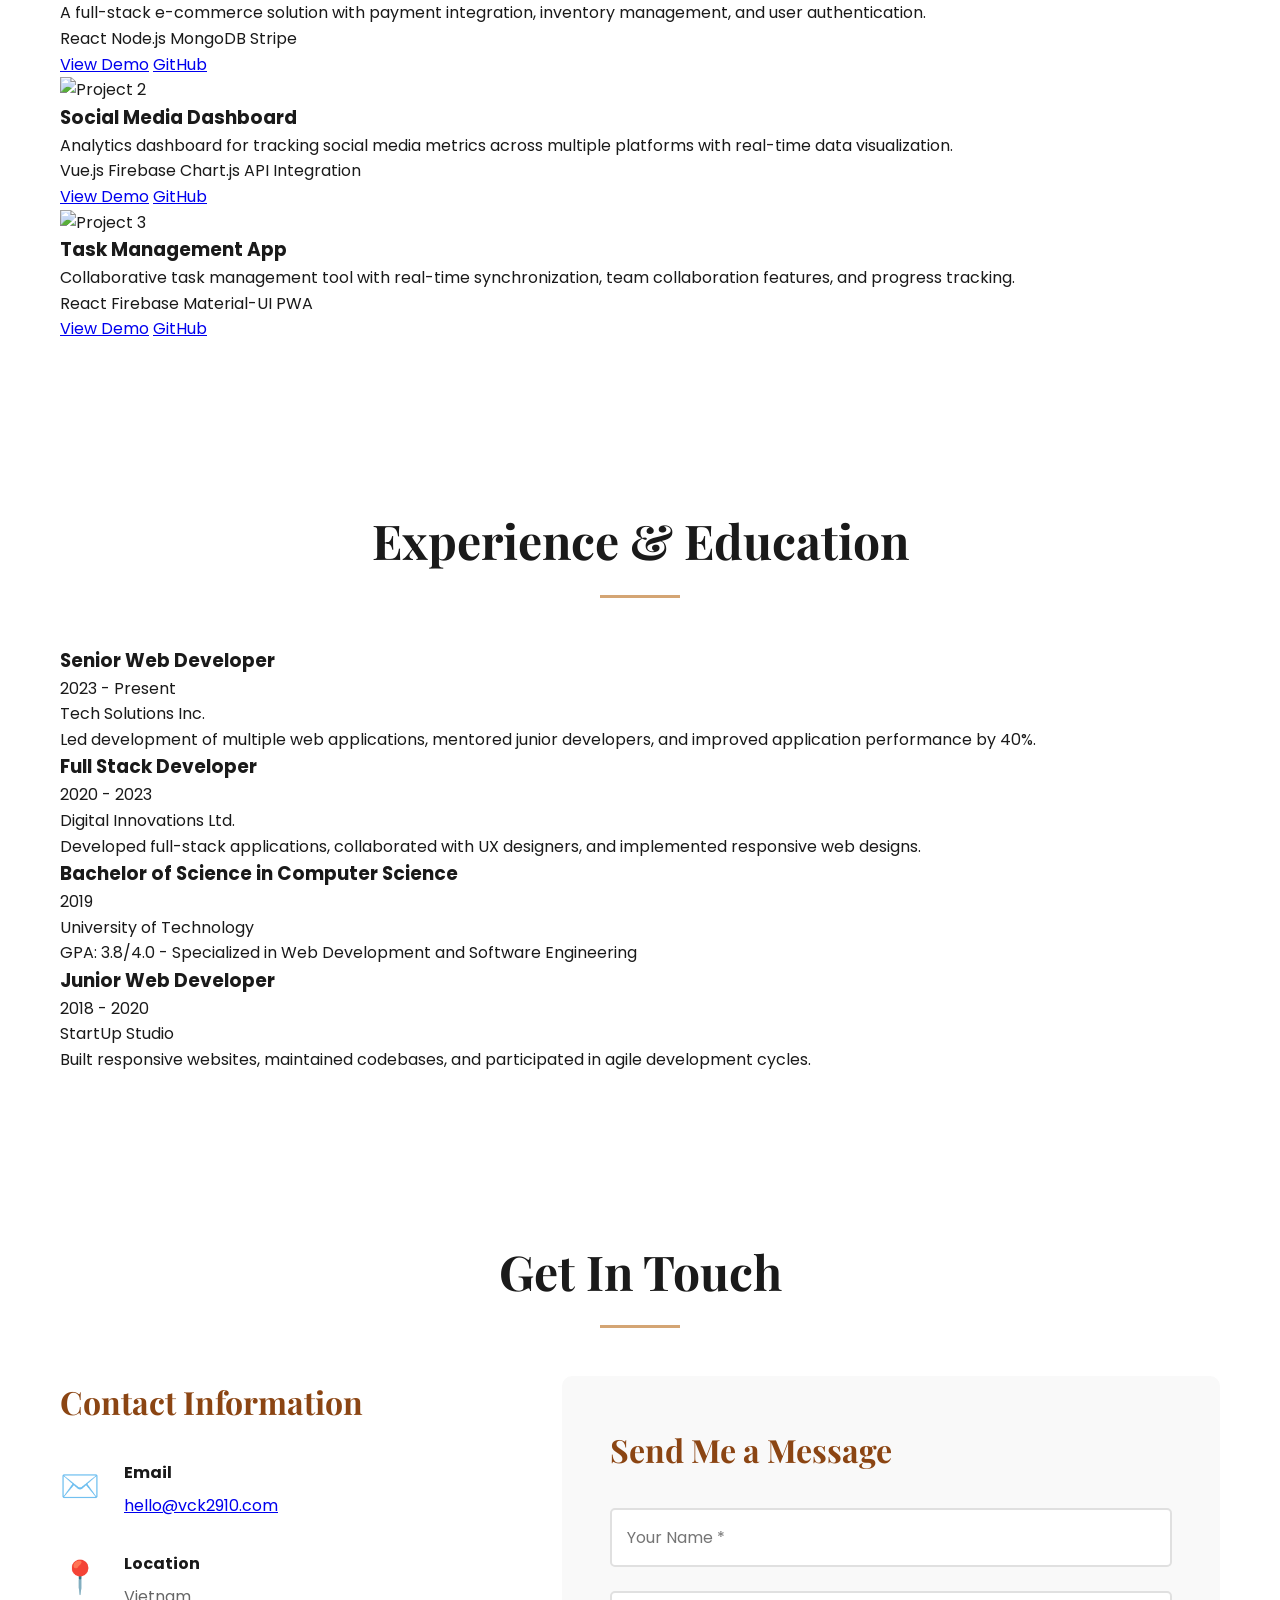
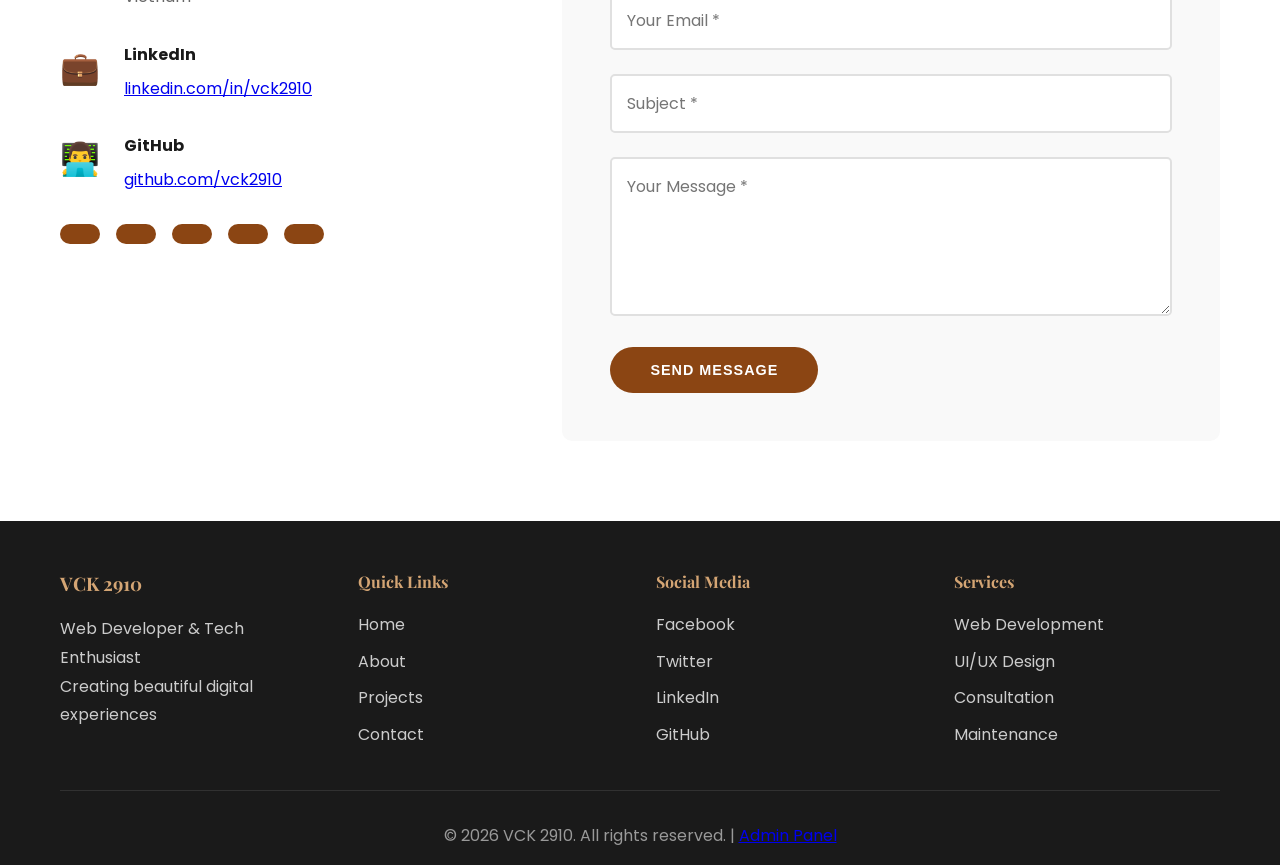
==== commit d4396c2d: "Convert website to personal profile page" ====
--- a/index.html
+++ b/index.html
@@ -3,27 +3,27 @@
 <head>
     <meta charset="UTF-8">
     <meta name="viewport" content="width=device-width, initial-scale=1.0">
-    <meta name="description" content="Nhà hàng cao cấp - Ẩm thực đặc sắc">
-    <title>El Gaucho - Nhà Hàng Cao Cấp</title>
+    <meta name="description" content="Personal Profile - VCK 2910">
+    <title>VCK 2910 - Personal Profile</title>
     <link rel="stylesheet" href="css/style.css">
     <link rel="preconnect" href="https://fonts.googleapis.com">
     <link rel="preconnect" href="https://fonts.gstatic.com" crossorigin>
     <link href="https://fonts.googleapis.com/css2?family=Playfair+Display:wght@400;500;600;700&family=Poppins:wght@300;400;500;600&display=swap" rel="stylesheet">
 </head>
 <body>
-    <!-- Header & Navigation -->
+    <!-- Navigation -->
     <header class="header">
         <nav class="navbar">
             <div class="container">
                 <div class="logo">
-                    <h1>EL GAUCHO</h1>
+                    <h1>VCK 2910</h1>
                 </div>
                 <ul class="nav-menu">
-                    <li><a href="#home" class="nav-link">Trang Chủ</a></li>
-                    <li><a href="#about" class="nav-link">Về Chúng Tôi</a></li>
-                    <li><a href="#menu" class="nav-link">Thực Đơn</a></li>
-                    <li><a href="#gallery" class="nav-link">Hình Ảnh</a></li>
-                    <li><a href="#contact" class="nav-link">Liên Hệ</a></li>
+                    <li><a href="#home" class="nav-link">Home</a></li>
+                    <li><a href="#about" class="nav-link">About</a></li>
+                    <li><a href="#skills" class="nav-link">Skills</a></li>
+                    <li><a href="#projects" class="nav-link">Projects</a></li>
+                    <li><a href="#contact" class="nav-link">Contact</a></li>
                 </ul>
                 <div class="nav-toggle">
                     <span></span>
@@ -38,12 +38,15 @@
     <section id="home" class="hero">
         <div class="hero-overlay"></div>
         <div class="hero-content">
-            <h2 class="hero-subtitle">Chào Mừng Đến Với</h2>
-            <h1 class="hero-title">EL GAUCHO</h1>
-            <p class="hero-description">Trải nghiệm ẩm thực đẳng cấp quốc tế</p>
+            <div class="profile-avatar">
+                <img src="https://via.placeholder.com/150" alt="Profile Avatar" style="width: 150px; height: 150px; border-radius: 50%; border: 4px solid white; object-fit: cover;">
+            </div>
+            <h1 class="hero-title">VCK 2910</h1>
+            <p class="hero-subtitle">Web Developer | Tech Enthusiast | Creative Problem Solver</p>
+            <p class="hero-description">Building beautiful and functional web experiences</p>
             <div class="hero-buttons">
-                <a href="#menu" class="btn btn-primary">Xem Thực Đơn</a>
-                <a href="#contact" class="btn btn-secondary">Đặt Bàn Ngay</a>
+                <a href="#projects" class="btn btn-primary">View My Work</a>
+                <a href="#contact" class="btn btn-secondary">Get In Touch</a>
             </div>
         </div>
     </section>
@@ -52,258 +55,227 @@
     <section id="about" class="about">
         <div class="container">
             <div class="section-header">
-                <h2 class="section-title">Về Chúng Tôi</h2>
+                <h2 class="section-title">About Me</h2>
                 <div class="section-divider"></div>
             </div>
             <div class="about-content">
                 <div class="about-text">
-                    <h3>Câu Chuyện Của Chúng Tôi</h3>
-                    <p>Được thành lập với niềm đam mê ẩm thực và mong muốn mang đến trải nghiệm tuyệt vời nhất cho thực khách, El Gaucho tự hào là điểm đến hàng đầu cho những ai yêu thích món ăn chất lượng cao.</p>
-                    <p>Chúng tôi sử dụng nguyên liệu tươi ngon nhất, kết hợp với công thức chế biến độc đáo để tạo nên những món ăn đặc sắc, khó quên.</p>
+                    <h3>Who Am I?</h3>
+                    <p>Welcome! I'm a passionate web developer with a keen interest in creating powerful, user-friendly applications. With a background in computer science, I combine technical expertise with creative thinking to solve complex problems.</p>
+                    <p>I love exploring new technologies and methodologies, and I'm always eager to learn and grow in this ever-evolving field. When I'm not coding, you can find me contributing to open-source projects or exploring the latest tech trends.</p>
+                    
                     <div class="about-features">
                         <div class="feature-item">
-                            <div class="feature-icon">🍖</div>
-                            <h4>Nguyên Liệu Tươi Ngon</h4>
-                            <p>Chọn lọc kỹ càng từ nguồn cung cấp uy tín</p>
+                            <div class="feature-icon">💻</div>
+                            <h4>Full Stack Development</h4>
+                            <p>Experienced in both frontend and backend technologies</p>
                         </div>
                         <div class="feature-item">
-                            <div class="feature-icon">👨‍🍳</div>
-                            <h4>Đầu Bếp Chuyên Nghiệp</h4>
-                            <p>Đội ngũ đầu bếp giàu kinh nghiệm quốc tế</p>
+                            <div class="feature-icon">🎨</div>
+                            <h4>UI/UX Design</h4>
+                            <p>Creating beautiful and intuitive user interfaces</p>
                         </div>
                         <div class="feature-item">
-                            <div class="feature-icon">✨</div>
-                            <h4>Không Gian Sang Trọng</h4>
-                            <p>Thiết kế tinh tế, tạo không khí ấm cúng</p>
-                        </div>
-                    </div>
-                </div>
-                <div class="about-image">
-                    <img src="images/restaurant-interior.jpg" alt="Không gian nhà hàng" onerror="this.style.display='none'">
-                </div>
-            </div>
-        </div>
-    </section>
-
-    <!-- Menu Section -->
-    <section id="menu" class="menu">
-        <div class="container">
-            <div class="section-header">
-                <h2 class="section-title">Thực Đơn Đặc Biệt</h2>
-                <div class="section-divider"></div>
-                <p class="section-description">Khám phá những món ăn đặc sắc của chúng tôi</p>
-            </div>
-            
-            <div class="menu-tabs">
-                <button class="tab-btn active" data-tab="appetizers">Khai Vị</button>
-                <button class="tab-btn" data-tab="mains">Món Chính</button>
-                <button class="tab-btn" data-tab="desserts">Tráng Miệng</button>
-                <button class="tab-btn" data-tab="drinks">Đồ Uống</button>
-            </div>
-
-            <div class="menu-content">
-                <!-- Appetizers -->
-                <div class="tab-content active" data-content="appetizers">
-                    <div class="menu-grid">
-                        <div class="menu-item">
-                            <div class="menu-item-header">
-                                <h4>Caesar Salad</h4>
-                                <span class="price">150.000đ</span>
-                            </div>
-                            <p>Rau xà lách tươi, phô mai Parmesan, sốt Caesar đặc trưng</p>
-                        </div>
-                        <div class="menu-item">
-                            <div class="menu-item-header">
-                                <h4>Carpaccio Bò</h4>
-                                <span class="price">180.000đ</span>
-                            </div>
-                            <p>Thịt bò tươi thái mỏng, dầu ô liu, phô mai Parmesan</p>
-                        </div>
-                        <div class="menu-item">
-                            <div class="menu-item-header">
-                                <h4>Bruschetta</h4>
-                                <span class="price">120.000đ</span>
-                            </div>
-                            <p>Bánh mì nướng, cà chua tươi, húng quế, tỏi</p>
-                        </div>
-                        <div class="menu-item">
-                            <div class="menu-item-header">
-                                <h4>Tôm Cocktail</h4>
-                                <span class="price">200.000đ</span>
-                            </div>
-                            <p>Tôm tươi với sốt cocktail đặc biệt</p>
-                        </div>
-                    </div>
-                </div>
-
-                <!-- Main Courses -->
-                <div class="tab-content" data-content="mains">
-                    <div class="menu-grid">
-                        <div class="menu-item featured">
-                            <div class="menu-item-header">
-                                <h4>Bít Tết Ribeye</h4>
-                                <span class="price">650.000đ</span>
-                            </div>
-                            <p>350g thịt bò Úc cao cấp, khoai tây nghiền, rau củ nướng</p>
-                        </div>
-                        <div class="menu-item featured">
-                            <div class="menu-item-header">
-                                <h4>T-Bone Steak</h4>
-                                <span class="price">750.000đ</span>
-                            </div>
-                            <p>450g thịt bò T-bone, nướng hoàn hảo theo yêu cầu</p>
-                        </div>
-                        <div class="menu-item">
-                            <div class="menu-item-header">
-                                <h4>Cá Hồi Nướng</h4>
-                                <span class="price">450.000đ</span>
-                            </div>
-                            <p>Phi lê cá hồi Na Uy, sốt bơ chanh, măng tây</p>
-                        </div>
-                        <div class="menu-item">
-                            <div class="menu-item-header">
-                                <h4>Gà Nướng Thảo Mộc</h4>
-                                <span class="price">350.000đ</span>
-                            </div>
-                            <p>Ức gà nướng với thảo mộc, khoai tây chiên giòn</p>
-                        </div>
-                        <div class="menu-item">
-                            <div class="menu-item-header">
-                                <h4>Mì Ý Hải Sản</h4>
-                                <span class="price">320.000đ</span>
-                            </div>
-                            <p>Mì Ý với hải sản tươi sống, sốt cà chua</p>
-                        </div>
-                        <div class="menu-item">
-                            <div class="menu-item-header">
-                                <h4>Sườn Cừu Nướng</h4>
-                                <span class="price">580.000đ</span>
-                            </div>
-                            <p>Sườn cừu New Zealand, sốt rượu vang đỏ</p>
-                        </div>
-                    </div>
-                </div>
-
-                <!-- Desserts -->
-                <div class="tab-content" data-content="desserts">
-                    <div class="menu-grid">
-                        <div class="menu-item">
-                            <div class="menu-item-header">
-                                <h4>Tiramisu</h4>
-                                <span class="price">120.000đ</span>
-                            </div>
-                            <p>Bánh Tiramisu truyền thống Ý, cà phê Espresso</p>
-                        </div>
-                        <div class="menu-item">
-                            <div class="menu-item-header">
-                                <h4>Panna Cotta</h4>
-                                <span class="price">110.000đ</span>
-                            </div>
-                            <p>Kem Panna Cotta với sốt dâu tươi</p>
-                        </div>
-                        <div class="menu-item">
-                            <div class="menu-item-header">
-                                <h4>Chocolate Lava Cake</h4>
-                                <span class="price">130.000đ</span>
-                            </div>
-                            <p>Bánh chocolate nóng chảy, kem vanilla</p>
-                        </div>
-                        <div class="menu-item">
-                            <div class="menu-item-header">
-                                <h4>Crème Brûlée</h4>
-                                <span class="price">115.000đ</span>
-                            </div>
-                            <p>Kem caramen kiểu Pháp với lớp đường cháy giòn</p>
-                        </div>
-                    </div>
-                </div>
-
-                <!-- Drinks -->
-                <div class="tab-content" data-content="drinks">
-                    <div class="menu-grid">
-                        <div class="menu-item">
-                            <div class="menu-item-header">
-                                <h4>Rượu Vang Đỏ</h4>
-                                <span class="price">800.000đ - 2.500.000đ</span>
-                            </div>
-                            <p>Tuyển chọn các loại vang cao cấp từ khắp thế giới</p>
-                        </div>
-                        <div class="menu-item">
-                            <div class="menu-item-header">
-                                <h4>Rượu Vang Trắng</h4>
-                                <span class="price">700.000đ - 2.000.000đ</span>
-                            </div>
-                            <p>Vang trắng thanh mát, hảo hạng</p>
-                        </div>
-                        <div class="menu-item">
-                            <div class="menu-item-header">
-                                <h4>Cocktail Đặc Biệt</h4>
-                                <span class="price">180.000đ</span>
-                            </div>
-                            <p>Các loại cocktail pha chế theo công thức độc quyền</p>
-                        </div>
-                        <div class="menu-item">
-                            <div class="menu-item-header">
-                                <h4>Nước Ép Tươi</h4>
-                                <span class="price">65.000đ</span>
-                            </div>
-                            <p>Nước ép trái cây tươi 100%</p>
-                        </div>
-                        <div class="menu-item">
-                            <div class="menu-item-header">
-                                <h4>Cà Phê Đặc Biệt</h4>
-                                <span class="price">55.000đ</span>
-                            </div>
-                            <p>Espresso, Cappuccino, Latte, Americano</p>
-                        </div>
-                    </div>
-                </div>
-            </div>
-        </div>
-    </section>
-
-    <!-- Gallery Section -->
-    <section id="gallery" class="gallery">
-        <div class="container">
-            <div class="section-header">
-                <h2 class="section-title">Hình Ảnh</h2>
-                <div class="section-divider"></div>
-            </div>
-            <div class="gallery-grid">
-                <div class="gallery-item">
-                    <img src="images/dish1.jpg" alt="Món ăn 1" onerror="this.parentElement.style.display='none'">
-                    <div class="gallery-overlay">
-                        <h4>Bít Tết Cao Cấp</h4>
-                    </div>
-                </div>
-                <div class="gallery-item">
-                    <img src="images/dish2.jpg" alt="Món ăn 2" onerror="this.parentElement.style.display='none'">
-                    <div class="gallery-overlay">
-                        <h4>Hải Sản Tươi Sống</h4>
-                    </div>
-                </div>
-                <div class="gallery-item">
-                    <img src="images/dish3.jpg" alt="Món ăn 3" onerror="this.parentElement.style.display='none'">
-                    <div class="gallery-overlay">
-                        <h4>Tráng Miệng Đặc Sắc</h4>
-                    </div>
-                </div>
-                <div class="gallery-item">
-                    <img src="images/interior1.jpg" alt="Không gian 1" onerror="this.parentElement.style.display='none'">
-                    <div class="gallery-overlay">
-                        <h4>Không Gian Sang Trọng</h4>
-                    </div>
-                </div>
-                <div class="gallery-item">
-                    <img src="images/interior2.jpg" alt="Không gian 2" onerror="this.parentElement.style.display='none'">
-                    <div class="gallery-overlay">
-                        <h4>Khu Vực VIP</h4>
-                    </div>
-                </div>
-                <div class="gallery-item">
-                    <img src="images/bar.jpg" alt="Quầy bar" onerror="this.parentElement.style.display='none'">
-                    <div class="gallery-overlay">
-                        <h4>Quầy Bar</h4>
+                            <div class="feature-icon">🚀</div>
+                            <h4>Performance Optimization</h4>
+                            <p>Developing fast and reliable applications</p>
+                        </div>
+                    </div>
+                </div>
+                <div class="about-stats">
+                    <div class="stat-item">
+                        <div class="stat-number">50+</div>
+                        <div class="stat-label">Projects Completed</div>
+                    </div>
+                    <div class="stat-item">
+                        <div class="stat-number">5+</div>
+                        <div class="stat-label">Years Experience</div>
+                    </div>
+                    <div class="stat-item">
+                        <div class="stat-number">100%</div>
+                        <div class="stat-label">Client Satisfaction</div>
+                    </div>
+                    <div class="stat-item">
+                        <div class="stat-number">24/7</div>
+                        <div class="stat-label">Support Available</div>
+                    </div>
+                </div>
+            </div>
+        </div>
+    </section>
+
+    <!-- Skills Section -->
+    <section id="skills" class="skills">
+        <div class="container">
+            <div class="section-header">
+                <h2 class="section-title">My Skills</h2>
+                <div class="section-divider"></div>
+            </div>
+            <div class="skills-grid">
+                <div class="skill-category">
+                    <h3>Frontend</h3>
+                    <div class="skill-items">
+                        <div class="skill-badge">HTML5</div>
+                        <div class="skill-badge">CSS3</div>
+                        <div class="skill-badge">JavaScript</div>
+                        <div class="skill-badge">React</div>
+                        <div class="skill-badge">Vue.js</div>
+                        <div class="skill-badge">Responsive Design</div>
+                    </div>
+                </div>
+                <div class="skill-category">
+                    <h3>Backend</h3>
+                    <div class="skill-items">
+                        <div class="skill-badge">Node.js</div>
+                        <div class="skill-badge">Python</div>
+                        <div class="skill-badge">PHP</div>
+                        <div class="skill-badge">Express.js</div>
+                        <div class="skill-badge">REST APIs</div>
+                        <div class="skill-badge">MongoDB</div>
+                    </div>
+                </div>
+                <div class="skill-category">
+                    <h3>Tools & Platforms</h3>
+                    <div class="skill-items">
+                        <div class="skill-badge">Git/GitHub</div>
+                        <div class="skill-badge">Docker</div>
+                        <div class="skill-badge">AWS</div>
+                        <div class="skill-badge">Firebase</div>
+                        <div class="skill-badge">Linux</div>
+                        <div class="skill-badge">VS Code</div>
+                    </div>
+                </div>
+                <div class="skill-category">
+                    <h3>Soft Skills</h3>
+                    <div class="skill-items">
+                        <div class="skill-badge">Problem Solving</div>
+                        <div class="skill-badge">Team Collaboration</div>
+                        <div class="skill-badge">Communication</div>
+                        <div class="skill-badge">Project Management</div>
+                        <div class="skill-badge">Agile/Scrum</div>
+                        <div class="skill-badge">Quick Learner</div>
+                    </div>
+                </div>
+            </div>
+        </div>
+    </section>
+
+    <!-- Projects Section -->
+    <section id="projects" class="projects">
+        <div class="container">
+            <div class="section-header">
+                <h2 class="section-title">Featured Projects</h2>
+                <div class="section-divider"></div>
+            </div>
+            <div class="projects-grid">
+                <div class="project-card">
+                    <div class="project-image">
+                        <img src="https://via.placeholder.com/400x250" alt="Project 1">
+                    </div>
+                    <div class="project-content">
+                        <h3>E-Commerce Platform</h3>
+                        <p>A full-stack e-commerce solution with payment integration, inventory management, and user authentication.</p>
+                        <div class="project-tech">
+                            <span>React</span>
+                            <span>Node.js</span>
+                            <span>MongoDB</span>
+                            <span>Stripe</span>
+                        </div>
+                        <div class="project-links">
+                            <a href="#" class="project-link">View Demo</a>
+                            <a href="#" class="project-link">GitHub</a>
+                        </div>
+                    </div>
+                </div>
+
+                <div class="project-card">
+                    <div class="project-image">
+                        <img src="https://via.placeholder.com/400x250" alt="Project 2">
+                    </div>
+                    <div class="project-content">
+                        <h3>Social Media Dashboard</h3>
+                        <p>Analytics dashboard for tracking social media metrics across multiple platforms with real-time data visualization.</p>
+                        <div class="project-tech">
+                            <span>Vue.js</span>
+                            <span>Firebase</span>
+                            <span>Chart.js</span>
+                            <span>API Integration</span>
+                        </div>
+                        <div class="project-links">
+                            <a href="#" class="project-link">View Demo</a>
+                            <a href="#" class="project-link">GitHub</a>
+                        </div>
+                    </div>
+                </div>
+
+                <div class="project-card">
+                    <div class="project-image">
+                        <img src="https://via.placeholder.com/400x250" alt="Project 3">
+                    </div>
+                    <div class="project-content">
+                        <h3>Task Management App</h3>
+                        <p>Collaborative task management tool with real-time synchronization, team collaboration features, and progress tracking.</p>
+                        <div class="project-tech">
+                            <span>React</span>
+                            <span>Firebase</span>
+                            <span>Material-UI</span>
+                            <span>PWA</span>
+                        </div>
+                        <div class="project-links">
+                            <a href="#" class="project-link">View Demo</a>
+                            <a href="#" class="project-link">GitHub</a>
+                        </div>
+                    </div>
+                </div>
+            </div>
+        </div>
+    </section>
+
+    <!-- Experience Section -->
+    <section class="experience">
+        <div class="container">
+            <div class="section-header">
+                <h2 class="section-title">Experience & Education</h2>
+                <div class="section-divider"></div>
+            </div>
+            <div class="timeline">
+                <div class="timeline-item">
+                    <div class="timeline-dot"></div>
+                    <div class="timeline-content">
+                        <h3>Senior Web Developer</h3>
+                        <p class="timeline-date">2023 - Present</p>
+                        <p class="timeline-company">Tech Solutions Inc.</p>
+                        <p>Led development of multiple web applications, mentored junior developers, and improved application performance by 40%.</p>
+                    </div>
+                </div>
+
+                <div class="timeline-item">
+                    <div class="timeline-dot"></div>
+                    <div class="timeline-content">
+                        <h3>Full Stack Developer</h3>
+                        <p class="timeline-date">2020 - 2023</p>
+                        <p class="timeline-company">Digital Innovations Ltd.</p>
+                        <p>Developed full-stack applications, collaborated with UX designers, and implemented responsive web designs.</p>
+                    </div>
+                </div>
+
+                <div class="timeline-item">
+                    <div class="timeline-dot"></div>
+                    <div class="timeline-content">
+                        <h3>Bachelor of Science in Computer Science</h3>
+                        <p class="timeline-date">2019</p>
+                        <p class="timeline-company">University of Technology</p>
+                        <p>GPA: 3.8/4.0 - Specialized in Web Development and Software Engineering</p>
+                    </div>
+                </div>
+
+                <div class="timeline-item">
+                    <div class="timeline-dot"></div>
+                    <div class="timeline-content">
+                        <h3>Junior Web Developer</h3>
+                        <p class="timeline-date">2018 - 2020</p>
+                        <p class="timeline-company">StartUp Studio</p>
+                        <p>Built responsive websites, maintained codebases, and participated in agile development cycles.</p>
                     </div>
                 </div>
             </div>
@@ -314,81 +286,65 @@
     <section id="contact" class="contact">
         <div class="container">
             <div class="section-header">
-                <h2 class="section-title">Liên Hệ & Đặt Bàn</h2>
+                <h2 class="section-title">Get In Touch</h2>
                 <div class="section-divider"></div>
             </div>
             <div class="contact-content">
                 <div class="contact-info">
-                    <h3>Thông Tin Liên Hệ</h3>
-                    <div class="info-item">
-                        <div class="info-icon">📍</div>
-                        <div>
-                            <h4>Địa Chỉ</h4>
-                            <p>123 Đường ABC, Quận 1, TP.HCM</p>
-                        </div>
-                    </div>
-                    <div class="info-item">
-                        <div class="info-icon">📞</div>
-                        <div>
-                            <h4>Điện Thoại</h4>
-                            <p>(028) 1234 5678</p>
-                        </div>
-                    </div>
+                    <h3>Contact Information</h3>
                     <div class="info-item">
                         <div class="info-icon">✉️</div>
                         <div>
                             <h4>Email</h4>
-                            <p>info@elgaucho.vn</p>
+                            <p><a href="mailto:hello@vck2910.com">hello@vck2910.com</a></p>
                         </div>
                     </div>
                     <div class="info-item">
-                        <div class="info-icon">🕒</div>
+                        <div class="info-icon">📍</div>
                         <div>
-                            <h4>Giờ Mở Cửa</h4>
-                            <p>Thứ 2 - Chủ Nhật: 10:00 - 23:00</p>
+                            <h4>Location</h4>
+                            <p>Vietnam</p>
+                        </div>
+                    </div>
+                    <div class="info-item">
+                        <div class="info-icon">💼</div>
+                        <div>
+                            <h4>LinkedIn</h4>
+                            <p><a href="#">linkedin.com/in/vck2910</a></p>
+                        </div>
+                    </div>
+                    <div class="info-item">
+                        <div class="info-icon">👨‍💻</div>
+                        <div>
+                            <h4>GitHub</h4>
+                            <p><a href="#">github.com/vck2910</a></p>
                         </div>
                     </div>
                     <div class="social-links">
-                        <a href="#" class="social-link">Facebook</a>
-                        <a href="#" class="social-link">Instagram</a>
-                        <a href="#" class="social-link">Zalo</a>
-                    </div>
-                </div>
+                        <a href="#" class="social-link" title="Facebook"><i class="fab fa-facebook"></i></a>
+                        <a href="#" class="social-link" title="Twitter"><i class="fab fa-twitter"></i></a>
+                        <a href="#" class="social-link" title="Instagram"><i class="fab fa-instagram"></i></a>
+                        <a href="#" class="social-link" title="LinkedIn"><i class="fab fa-linkedin"></i></a>
+                        <a href="#" class="social-link" title="GitHub"><i class="fab fa-github"></i></a>
+                    </div>
+                </div>
+
                 <div class="contact-form">
-                    <h3>Đặt Bàn Trực Tuyến</h3>
-                    <form id="reservationForm">
+                    <h3>Send Me a Message</h3>
+                    <form id="contactForm">
                         <div class="form-group">
-                            <input type="text" name="name" placeholder="Họ và Tên *" required>
+                            <input type="text" name="name" placeholder="Your Name *" required>
                         </div>
                         <div class="form-group">
-                            <input type="tel" name="phone" placeholder="Số Điện Thoại *" required>
+                            <input type="email" name="email" placeholder="Your Email *" required>
                         </div>
                         <div class="form-group">
-                            <input type="email" name="email" placeholder="Email">
-                        </div>
-                        <div class="form-row">
-                            <div class="form-group">
-                                <input type="date" name="date" required>
-                            </div>
-                            <div class="form-group">
-                                <input type="time" name="time" required>
-                            </div>
+                            <input type="text" name="subject" placeholder="Subject *" required>
                         </div>
                         <div class="form-group">
-                            <select name="guests" required>
-                                <option value="">Số Người *</option>
-                                <option value="1">1 Người</option>
-                                <option value="2">2 Người</option>
-                                <option value="3">3 Người</option>
-                                <option value="4">4 Người</option>
-                                <option value="5">5 Người</option>
-                                <option value="6+">6+ Người</option>
-                            </select>
-                        </div>
-                        <div class="form-group">
-                            <textarea name="message" placeholder="Ghi Chú" rows="4"></textarea>
-                        </div>
-                        <button type="submit" class="btn btn-primary">Đặt Bàn Ngay</button>
+                            <textarea name="message" placeholder="Your Message *" rows="5" required></textarea>
+                        </div>
+                        <button type="submit" class="btn btn-primary">Send Message</button>
                     </form>
                 </div>
             </div>
@@ -400,36 +356,40 @@
         <div class="container">
             <div class="footer-content">
                 <div class="footer-col">
-                    <h3>EL GAUCHO</h3>
-                    <p>Nhà hàng cao cấp mang đến trải nghiệm ẩm thực đẳng cấp quốc tế.</p>
+                    <h3>VCK 2910</h3>
+                    <p>Web Developer & Tech Enthusiast</p>
+                    <p>Creating beautiful digital experiences</p>
                 </div>
                 <div class="footer-col">
-                    <h4>Liên Kết</h4>
+                    <h4>Quick Links</h4>
                     <ul>
-                        <li><a href="#home">Trang Chủ</a></li>
-                        <li><a href="#about">Về Chúng Tôi</a></li>
-                        <li><a href="#menu">Thực Đơn</a></li>
-                        <li><a href="#contact">Liên Hệ</a></li>
+                        <li><a href="#home">Home</a></li>
+                        <li><a href="#about">About</a></li>
+                        <li><a href="#projects">Projects</a></li>
+                        <li><a href="#contact">Contact</a></li>
                     </ul>
                 </div>
                 <div class="footer-col">
-                    <h4>Giờ Mở Cửa</h4>
+                    <h4>Social Media</h4>
                     <ul>
-                        <li>Thứ 2 - Thứ 6: 10:00 - 23:00</li>
-                        <li>Thứ 7 - Chủ Nhật: 09:00 - 23:30</li>
+                        <li><a href="#">Facebook</a></li>
+                        <li><a href="#">Twitter</a></li>
+                        <li><a href="#">LinkedIn</a></li>
+                        <li><a href="#">GitHub</a></li>
                     </ul>
                 </div>
                 <div class="footer-col">
-                    <h4>Liên Hệ</h4>
+                    <h4>Services</h4>
                     <ul>
-                        <li>📍 123 Đường ABC, Q1, TP.HCM</li>
-                        <li>📞 (028) 1234 5678</li>
-                        <li>✉️ info@elgaucho.vn</li>
+                        <li><a href="#">Web Development</a></li>
+                        <li><a href="#">UI/UX Design</a></li>
+                        <li><a href="#">Consultation</a></li>
+                        <li><a href="#">Maintenance</a></li>
                     </ul>
                 </div>
             </div>
             <div class="footer-bottom">
-                <p>&copy; 2026 El Gaucho. All rights reserved.</p>
+                <p>&copy; 2026 VCK 2910. All rights reserved. | <a href="#">Admin Panel</a></p>
             </div>
         </div>
     </footer>
